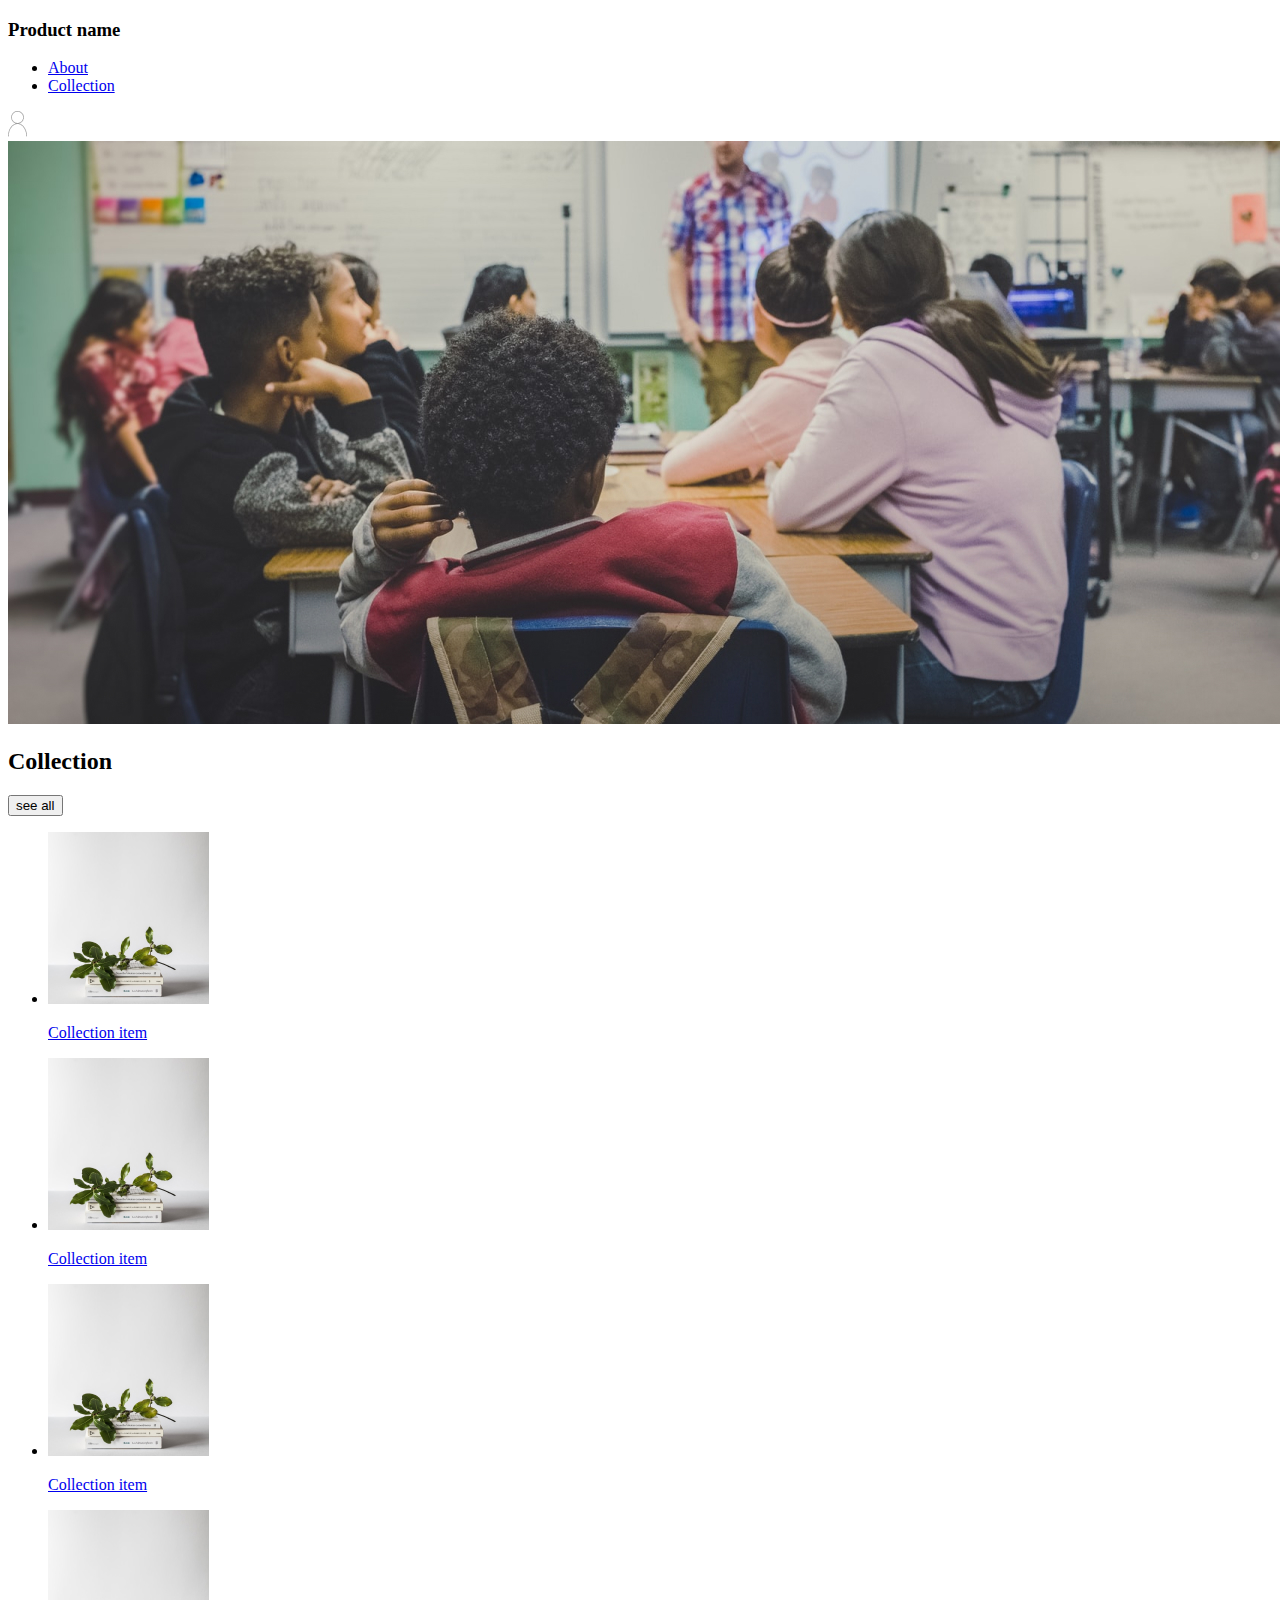
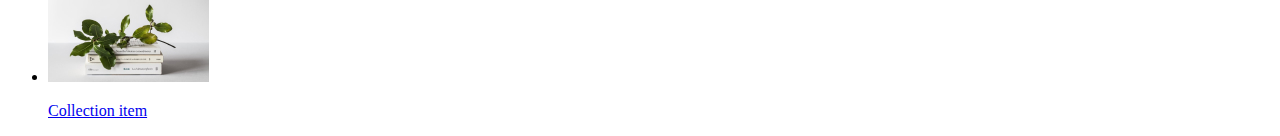
==== index.html @ 4e4dfb0e "start" ====
<!DOCTYPE html>
<html lang="en">
  <head>
    <meta charset="UTF-8" />
    <meta http-equiv="X-UA-Compatible" content="IE=edge" />
    <meta name="viewport" content="width=device-width, initial-scale=1.0" />
    <title>Recruitment Design</title>
  </head>
  <body>
    <header>
      <nav>
        <h3>Product name</h3>
        <ul>
          <li><a href="#">About</a></li>
          <li><a href="#">Collection</a></li>
        </ul>
        <a href="#"><img src="./images/desktop/menu.png" alt="menu icon" /></a>
        <!-- <a href="#"><img src="./images/mobile/hamburger.png" alt="menu icon"></a> -->
      </nav>
    </header>
    <main>
      <!-- HERO -->
      <section>
        <img src="./images/desktop/hero Rectangle 7.jpg" alt="" />
      </section>

      <!-- COLLECTION -->
      <section>
        <div>
          <h2>Collection</h2>          
          <button type="button">see all</button>
        </div>

        <div>
          <ul>
            <li>
              <a href="#">
                <img src="./images/item Rectangle 6.jpg" alt="item of collection">
                <p>Collection item</p>
              </a>
            </li>
            <li>
               <a href="#">
                <img src="./images/item Rectangle 6.jpg" alt="item of collection">
                <p>Collection item</p>
              </a>
            </li>
            <li>
              <a href="#">
                <img src="./images/item Rectangle 6.jpg" alt="item of collection">
                <p>Collection item</p>
              </a>
            </li>
            <li>
              <a href="#">
                <img src="./images/item Rectangle 6.jpg" alt="item of collection">
                <p>Collection item</p>
              </a>
            </li>
          </ul>
        </div>
      </section>
    </main>
    <footer></footer>
  </body>
</html>
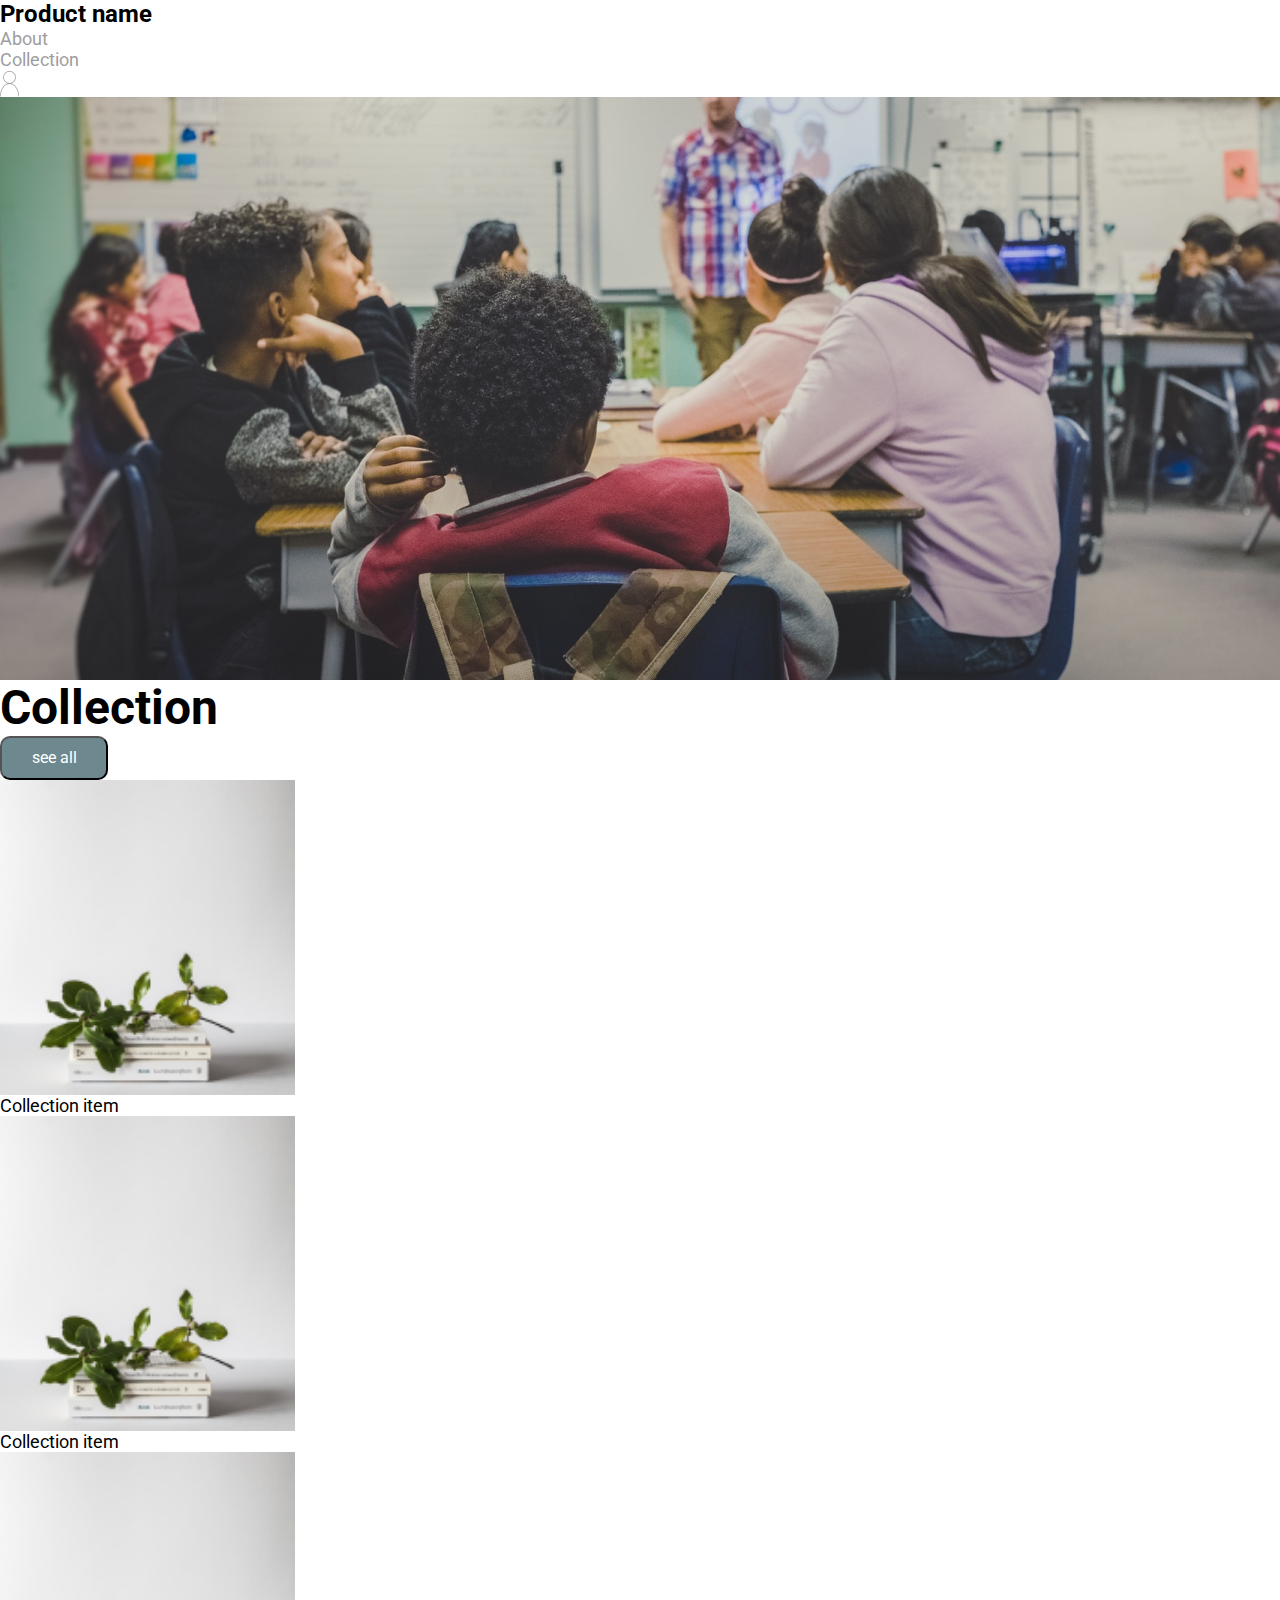
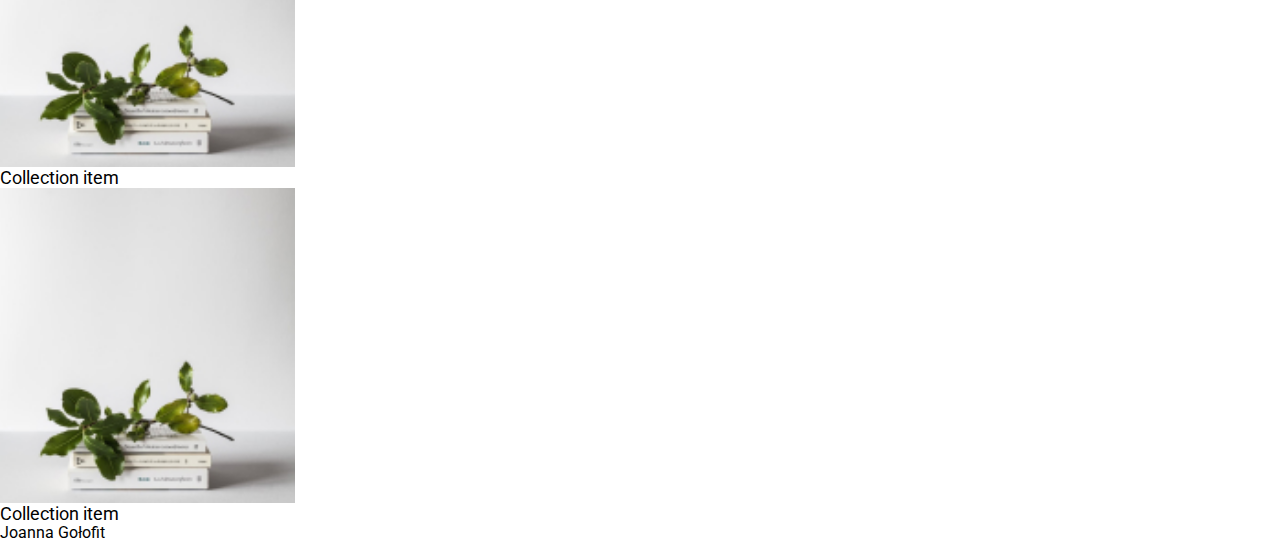
==== commit f298ca60: "pierwsze style" ====
--- a/index.html
+++ b/index.html
@@ -4,63 +4,99 @@
     <meta charset="UTF-8" />
     <meta http-equiv="X-UA-Compatible" content="IE=edge" />
     <meta name="viewport" content="width=device-width, initial-scale=1.0" />
+    <link
+      rel="stylesheet"
+      href="https://cdnjs.cloudflare.com/ajax/libs/modern-normalize/1.0.0/modern-normalize.min.css"
+    />
+    <link rel="stylesheet" href="./css/style.css" />
+    <link rel="preconnect" href="https://fonts.gstatic.com" />
+    <link
+      href="https://fonts.googleapis.com/css2?family=Raleway:wght@700&family=Roboto:wght@400;700&display=swap"
+      rel="stylesheet"
+    />
     <title>Recruitment Design</title>
   </head>
   <body>
+    <!-- HEADER -->
     <header>
-      <nav>
-        <h3>Product name</h3>
-        <ul>
-          <li><a href="#">About</a></li>
-          <li><a href="#">Collection</a></li>
-        </ul>
-        <a href="#"><img src="./images/desktop/menu.png" alt="menu icon" /></a>
+      <div class="container">
+        <h3 class="header-title" >Product name</h3>
+        <nav class="navigation">
+          <ul class="navigation__list">
+            <li class="navigation__item">
+              <a class="navigation__link" href="./about.html">About</a>
+            </li>
+            <li class="navigation__item">
+              <a class="navigation__link" href="#">Collection</a>
+            </li>
+          </ul>
+        </nav>
+        <a class="menu" href="#"
+          ><img src="./images/desktop/menu.png" alt="menu icon"
+        /></a>
         <!-- <a href="#"><img src="./images/mobile/hamburger.png" alt="menu icon"></a> -->
-      </nav>
+      </div>
     </header>
+
     <main>
       <!-- HERO -->
-      <section>
-        <img src="./images/desktop/hero Rectangle 7.jpg" alt="" />
+      <section class="section">
+        <div class="container">
+          <img src="./images/desktop/hero Rectangle 7.jpg" alt="" />
+        </div>
       </section>
 
       <!-- COLLECTION -->
-      <section>
-        <div>
-          <h2>Collection</h2>          
-          <button type="button">see all</button>
-        </div>
+      <section class="section">
+        <div class="container">
+          <div class="collection-top">
+            <h2 class="collection-top__header">Collection</h2>
+            <button class="button" type="button">see all</button>
+          </div>
 
-        <div>
-          <ul>
-            <li>
-              <a href="#">
-                <img src="./images/item Rectangle 6.jpg" alt="item of collection">
-                <p>Collection item</p>
-              </a>
-            </li>
-            <li>
-               <a href="#">
-                <img src="./images/item Rectangle 6.jpg" alt="item of collection">
-                <p>Collection item</p>
-              </a>
-            </li>
-            <li>
-              <a href="#">
-                <img src="./images/item Rectangle 6.jpg" alt="item of collection">
-                <p>Collection item</p>
-              </a>
-            </li>
-            <li>
-              <a href="#">
-                <img src="./images/item Rectangle 6.jpg" alt="item of collection">
-                <p>Collection item</p>
-              </a>
-            </li>
-          </ul>
+          <div class="collection-wrapper">
+            <ul class="collection__list">
+              <li class="collection__item">
+                <a  class="collection__link" href="#">
+                  <img  class="collection__img"
+                    src="./images/item Rectangle 6.jpg"
+                    alt="item of collection"
+                  />
+                  <p class="collection__item-name">Collection item</p>
+                </a>
+              </li>
+               <li class="collection__item">
+                <a  class="collection__link" href="#">
+                  <img  class="collection__img"
+                    src="./images/item Rectangle 6.jpg"
+                    alt="item of collection"
+                  />
+                  <p class="collection__item-name">Collection item</p>
+                </a>
+              </li>
+               <li class="collection__item">
+                <a  class="collection__link" href="#">
+                  <img  class="collection__img"
+                    src="./images/item Rectangle 6.jpg"
+                    alt="item of collection"
+                  />
+                  <p class="collection__item-name">Collection item</p>
+                </a>
+              </li>
+               <li class="collection__item">
+                <a  class="collection__link" href="#">
+                  <img  class="collection__img"
+                    src="./images/item Rectangle 6.jpg"
+                    alt="item of collection"
+                  />
+                  <p class="collection__item-name">Collection item</p>
+                </a>
+              </li>
+            </ul>
+          </div>
         </div>
       </section>
     </main>
-    <footer></footer>
+    <footer>Joanna Gołofit</footer>
   </body>
 </html>
--- a/css/style.css
+++ b/css/style.css
@@ -0,0 +1,93 @@
+:root {
+  --main-font-color: #000000;
+  --second-font-color: #9d9d9d;
+  --light-font-color: #ffffff;
+  --main-font: "Roboto", "Verdana", "Tahoma", sans-serif;
+  --background-dark: #6d888e;
+  --background-light: #e1eae4;
+}
+
+body {
+  font-family: var(--main-font);
+  color: var(--main-font-color);
+}
+img {
+  display: block;
+}
+
+*, *::after, *::before {
+  padding: 0;
+  margin: 0;
+}
+
+/* h1,
+h2,
+h3, 
+p {
+  margin: 0;
+}
+ul {
+  padding: 0;
+  margin: 0;
+} */
+a{
+  text-decoration: none;
+}
+ul {
+  list-style: none;
+}
+
+
+/* <!-- HEADER --> */
+.header-title {
+  /* font-family: Roboto; */
+  font-style: normal;
+  font-size: 24px;
+  line-height: 28px;
+}
+.navigation__link {
+  font-size: 18px;
+  line-height: 21px;
+  color: var(--second-font-color);
+  text-decoration: none;
+}
+.navigation__link:hover,
+.navigation__link:focus {
+  color: var(--main-font-color);
+}
+/* <!-- END HEADER --> */
+
+/* <!-- HERO --> */
+/* <!-- END HERO --> */
+
+/* <!-- COLLECTION --> */
+.collection-top__header {
+  font-weight: bold;
+  font-size: 48px;
+  line-height: 56px;
+}
+
+.button {
+  background: var(--background-dark);
+  color: var(--light-font-color);
+  border-radius: 10px;
+  width: 108px;
+  height: 44px;
+}
+.button:hover,
+.button:focus {
+  color: var(--main-font-color);
+  background: var(--background-light);
+}
+.collection__link {
+  color: var(--main-font-color);
+}
+.collection__img {
+  width: 295px;
+  height: 315px;
+}
+.collection__item-name {
+  font-size: 18px;
+  line-height: 21px;
+}
+/* <!-- END COLLECTION --> */
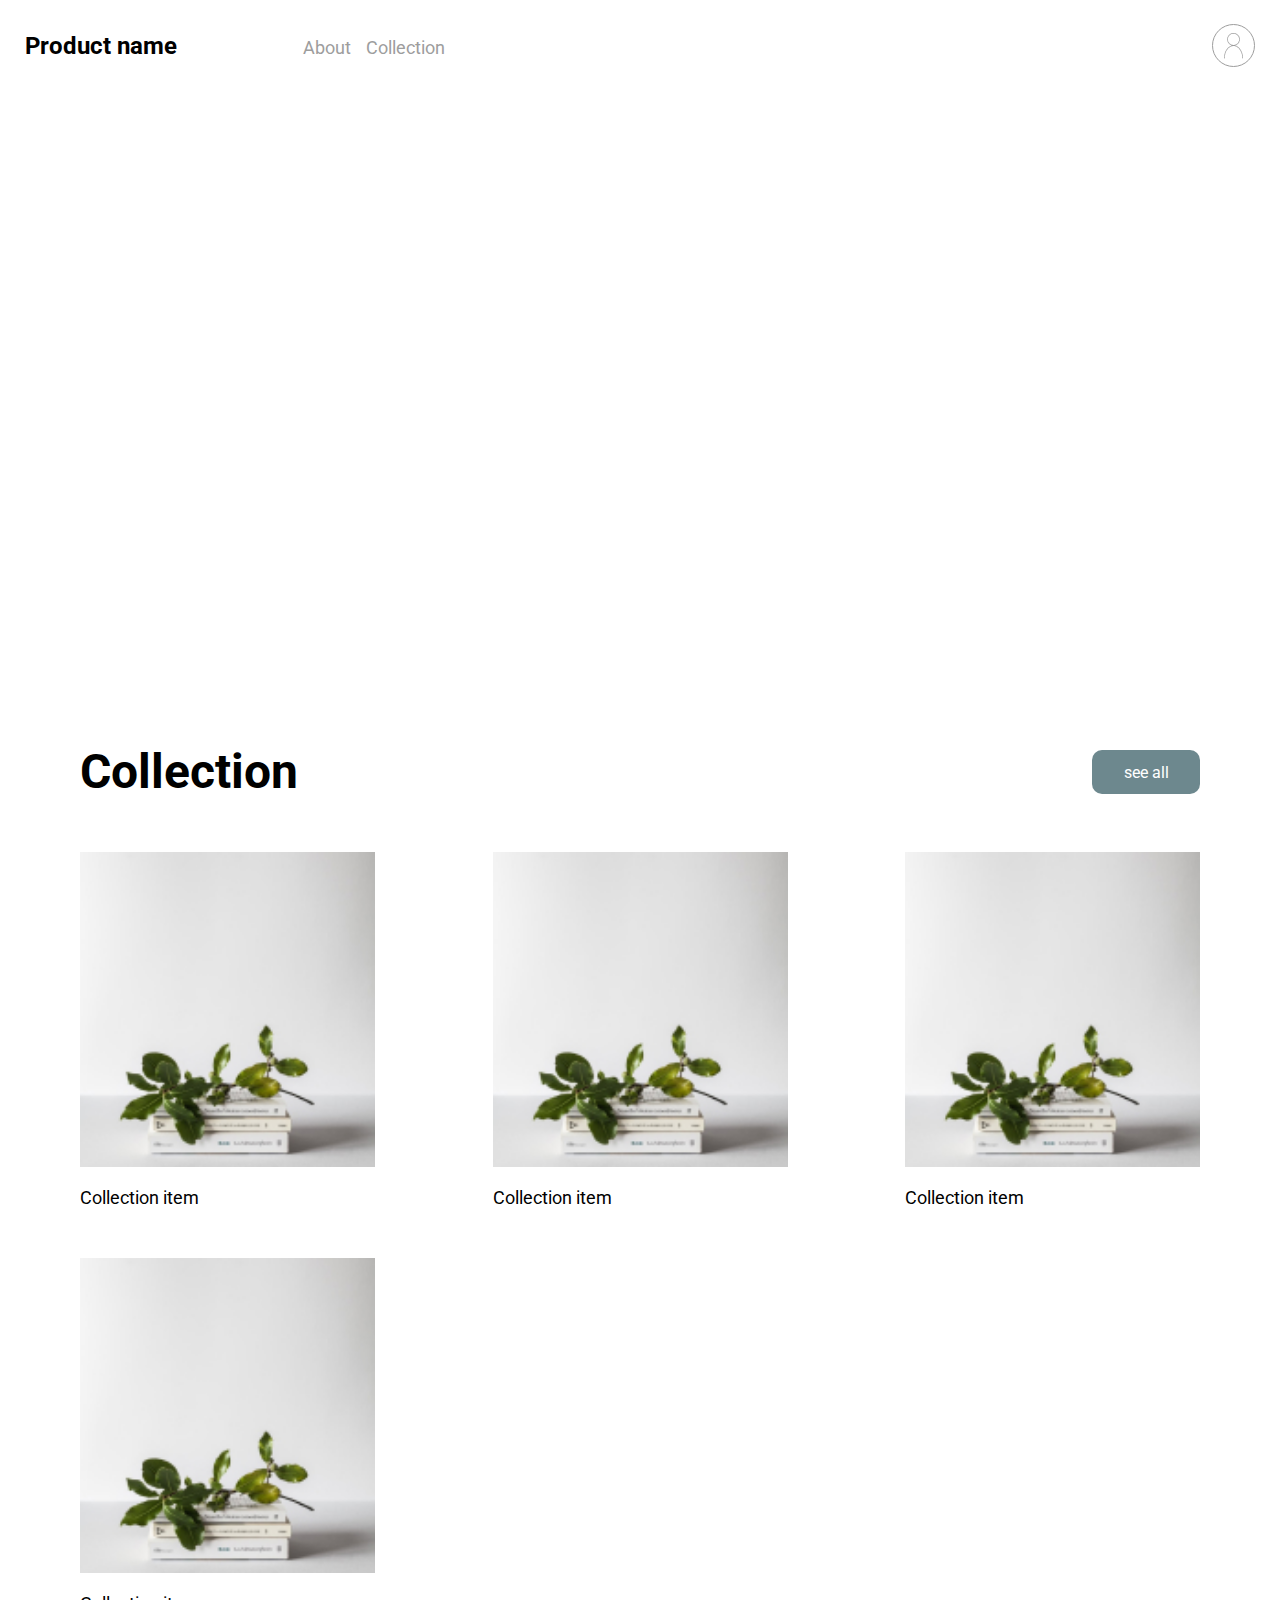
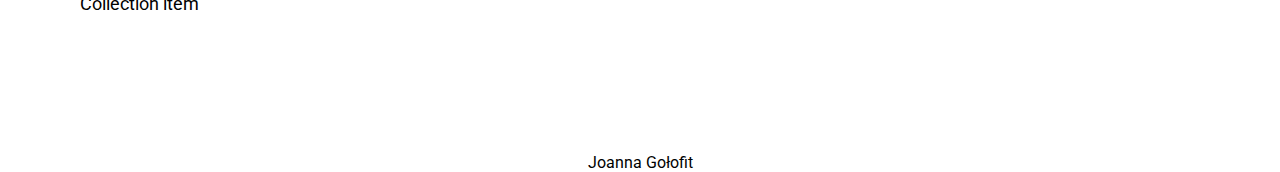
==== commit f03d17da: "sass + responsivness" ====
--- a/index.html
+++ b/index.html
@@ -6,9 +6,14 @@
     <meta name="viewport" content="width=device-width, initial-scale=1.0" />
     <link
       rel="stylesheet"
+      href="https://cdnjs.cloudflare.com/ajax/libs/animate.css/4.1.1/animate.min.css"
+    />
+    <link
+      rel="stylesheet"
       href="https://cdnjs.cloudflare.com/ajax/libs/modern-normalize/1.0.0/modern-normalize.min.css"
     />
-    <link rel="stylesheet" href="./css/style.css" />
+    <link rel="stylesheet" href="./css/main.min.css" />
+    <!-- <link rel="stylesheet" href="./css/style.css" /> -->
     <link rel="preconnect" href="https://fonts.gstatic.com" />
     <link
       href="https://fonts.googleapis.com/css2?family=Raleway:wght@700&family=Roboto:wght@400;700&display=swap"
@@ -17,83 +22,93 @@
     <title>Recruitment Design</title>
   </head>
   <body>
-    <!-- HEADER -->
+    <!-- HEADER - NAV -->
     <header>
       <div class="container">
-        <h3 class="header-title" >Product name</h3>
-        <nav class="navigation">
-          <ul class="navigation__list">
-            <li class="navigation__item">
-              <a class="navigation__link" href="./about.html">About</a>
-            </li>
-            <li class="navigation__item">
-              <a class="navigation__link" href="#">Collection</a>
-            </li>
-          </ul>
-        </nav>
-        <a class="menu" href="#"
-          ><img src="./images/desktop/menu.png" alt="menu icon"
-        /></a>
-        <!-- <a href="#"><img src="./images/mobile/hamburger.png" alt="menu icon"></a> -->
+        <div class="header-wrapper">
+          <nav class="navigation">
+            <h3 class="header-title animate__animated animate__headShake" >Product name</h3>
+            <ul class="navigation__list">
+              <li class="navigation__item">
+                <a class="navigation__link" href="./about.html">About</a>
+              </li>
+              <li class="navigation__item">
+                <a class="navigation__link" href="#">Collection</a>
+              </li>
+            </ul>
+          </nav>
+          <a class="desktop-menu__link" href="#"
+            ><img
+              class="desktop-menu__img"
+              src="./images/desktop/menu.png"
+              alt="menu icon"
+          /></a>
+          <a class="mobile-menu__link" href="#"><img class="mobile-menu__img" src="./images/mobile/hamburger.png" alt="menu icon"></a>
+        </div>
       </div>
     </header>
 
     <main>
       <!-- HERO -->
-      <section class="section">
-        <div class="container">
-          <img src="./images/desktop/hero Rectangle 7.jpg" alt="" />
-        </div>
+      <section class="section hero__section">
+        <!-- <img class="hero__img"
+          src="./images/desktop/hero_rectangle_7.jpg"
+          alt="a group of people during classes"
+        /> -->
+        <!-- <div class="container">
+        </div> -->
       </section>
 
       <!-- COLLECTION -->
-      <section class="section">
-        <div class="container">
+      <section class="section collection__section">
+        <div class="container collection__container">
           <div class="collection-top">
             <h2 class="collection-top__header">Collection</h2>
             <button class="button" type="button">see all</button>
           </div>
 
-          <div class="collection-wrapper">
-            <ul class="collection__list">
-              <li class="collection__item">
-                <a  class="collection__link" href="#">
-                  <img  class="collection__img"
-                    src="./images/item Rectangle 6.jpg"
-                    alt="item of collection"
-                  />
-                  <p class="collection__item-name">Collection item</p>
-                </a>
-              </li>
-               <li class="collection__item">
-                <a  class="collection__link" href="#">
-                  <img  class="collection__img"
-                    src="./images/item Rectangle 6.jpg"
-                    alt="item of collection"
-                  />
-                  <p class="collection__item-name">Collection item</p>
-                </a>
-              </li>
-               <li class="collection__item">
-                <a  class="collection__link" href="#">
-                  <img  class="collection__img"
-                    src="./images/item Rectangle 6.jpg"
-                    alt="item of collection"
-                  />
-                  <p class="collection__item-name">Collection item</p>
-                </a>
-              </li>
-               <li class="collection__item">
-                <a  class="collection__link" href="#">
-                  <img  class="collection__img"
-                    src="./images/item Rectangle 6.jpg"
-                    alt="item of collection"
-                  />
-                  <p class="collection__item-name">Collection item</p>
-                </a>
-              </li>
-            </ul>
-          </div>
+          <ul class="collection__list">
+            <li class="collection__item">
+              <a class="collection__link" href="#">
+                <img
+                  class="collection__img"
+                  src="./images/item Rectangle 6.jpg"
+                  alt="item of collection"
+                />
+                <p class="collection__item-name">Collection item</p>
+              </a>
+            </li>
+            <li class="collection__item">
+              <a class="collection__link" href="#">
+                <img
+                  class="collection__img"
+                  src="./images/item Rectangle 6.jpg"
+                  alt="item of collection"
+                />
+                <p class="collection__item-name">Collection item</p>
+              </a>
+            </li>
+            <li class="collection__item">
+              <a class="collection__link" href="#">
+                <img
+                  class="collection__img"
+                  src="./images/item Rectangle 6.jpg"
+                  alt="item of collection"
+                />
+                <p class="collection__item-name">Collection item</p>
+              </a>
+            </li>
+            <li class="collection__item">
+              <a class="collection__link" href="#">
+                <img
+                  class="collection__img"
+                  src="./images/item Rectangle 6.jpg"
+                  alt="item of collection"
+                />
+                <p class="collection__item-name">Collection item</p>
+              </a>
+            </li>
+          </ul>
         </div>
       </section>
     </main>
--- a/css/main.min.css
+++ b/css/main.min.css
@@ -0,0 +1,2 @@
+body{font-family:"Roboto","Verdana","Tahoma",sans-serif;color:#000}img{display:block}*,*::after,*::before{padding:0;margin:0}a{text-decoration:none}ul{list-style:none}.container{min-width:375px;display:block;margin-left:auto;margin-right:auto}@media screen and (min-width: 1200px){.container{max-width:1440px}}.navigation__list{display:none}.header-wrapper{padding:24px 25px;display:flex;justify-content:space-between;align-items:center}.navigation{display:flex;width:420px;justify-content:space-between;align-items:baseline}.header-title{font-style:normal;font-size:24px;line-height:28px;animation-delay:2s}.desktop-menu__link{display:none}.mobile-menu__link{display:flex;align-items:center;justify-content:center;width:43px;height:43px;transition:transform 300ms linear}.mobile-menu__link:hover,.mobile-menu__link:focus{transform:scale(1.05);transform:rotate(-10deg)}@media screen and (min-width: 1200px){.mobile-menu__link{display:none}.navigation__list{display:flex}.desktop-menu__link{display:flex;align-items:center;justify-content:center;border:1px solid #9d9d9d;border-radius:50%;width:43px;height:43px;transition:background-color 300ms linear}.desktop-menu__link:hover,.desktop-menu__link:focus{background-color:#e1eae4}.navigation__link{font-size:18px;line-height:21px;color:#9d9d9d;text-decoration:none;transition:color 500ms linear}.navigation__link:hover,.navigation__link:focus{color:#000}.navigation__item:first-child{margin-right:15px}}.hero__section{height:583px;min-width:375px;margin:0 auto;background:url("../images/mobile/hero_rectangle_7.jpg");background-repeat:no-repeat;background-position:center;background-size:cover;background-color:#6d888e}@media screen and (min-width: 1200px){.hero__section{width:100%;background:url("../images/desktop/hero_rectangle_7.jpg")}}.collection__section{margin-top:70px}.collection__container{padding:0 16px}.collection__link{color:#000}.collection-top{display:flex;justify-content:space-between;align-items:center}.collection__list{display:flex;margin-top:52px;flex-wrap:wrap;justify-content:space-between}.collection-top__header{font-weight:bold;font-size:24px;line-height:28px}.button{background:#6d888e;color:#fff;border-radius:10px;border:none;min-width:92px;height:32px;font-size:16px;line-height:19px;transition:background-color 500ms linear}.button:hover,.button:focus{color:#000;background:#e1eae4}.button:active{box-shadow:inset 8px -3px 24px 0px #42445a}.collection__item-name{font-size:16px;line-height:19px;margin-top:20px;margin-bottom:50px}.collection__img{width:161px;height:172px}@media screen and (min-width: 1200px){.collection__container{padding:0 80px}.collection-top__header{font-size:48px;line-height:56px}.button{min-width:108px;height:44px}.collection__img{width:295px;height:315px}.collection__item-name{font-size:18px;line-height:21px}}footer{text-align:center;margin-top:90px}
+/*# sourceMappingURL=main.min.css.map */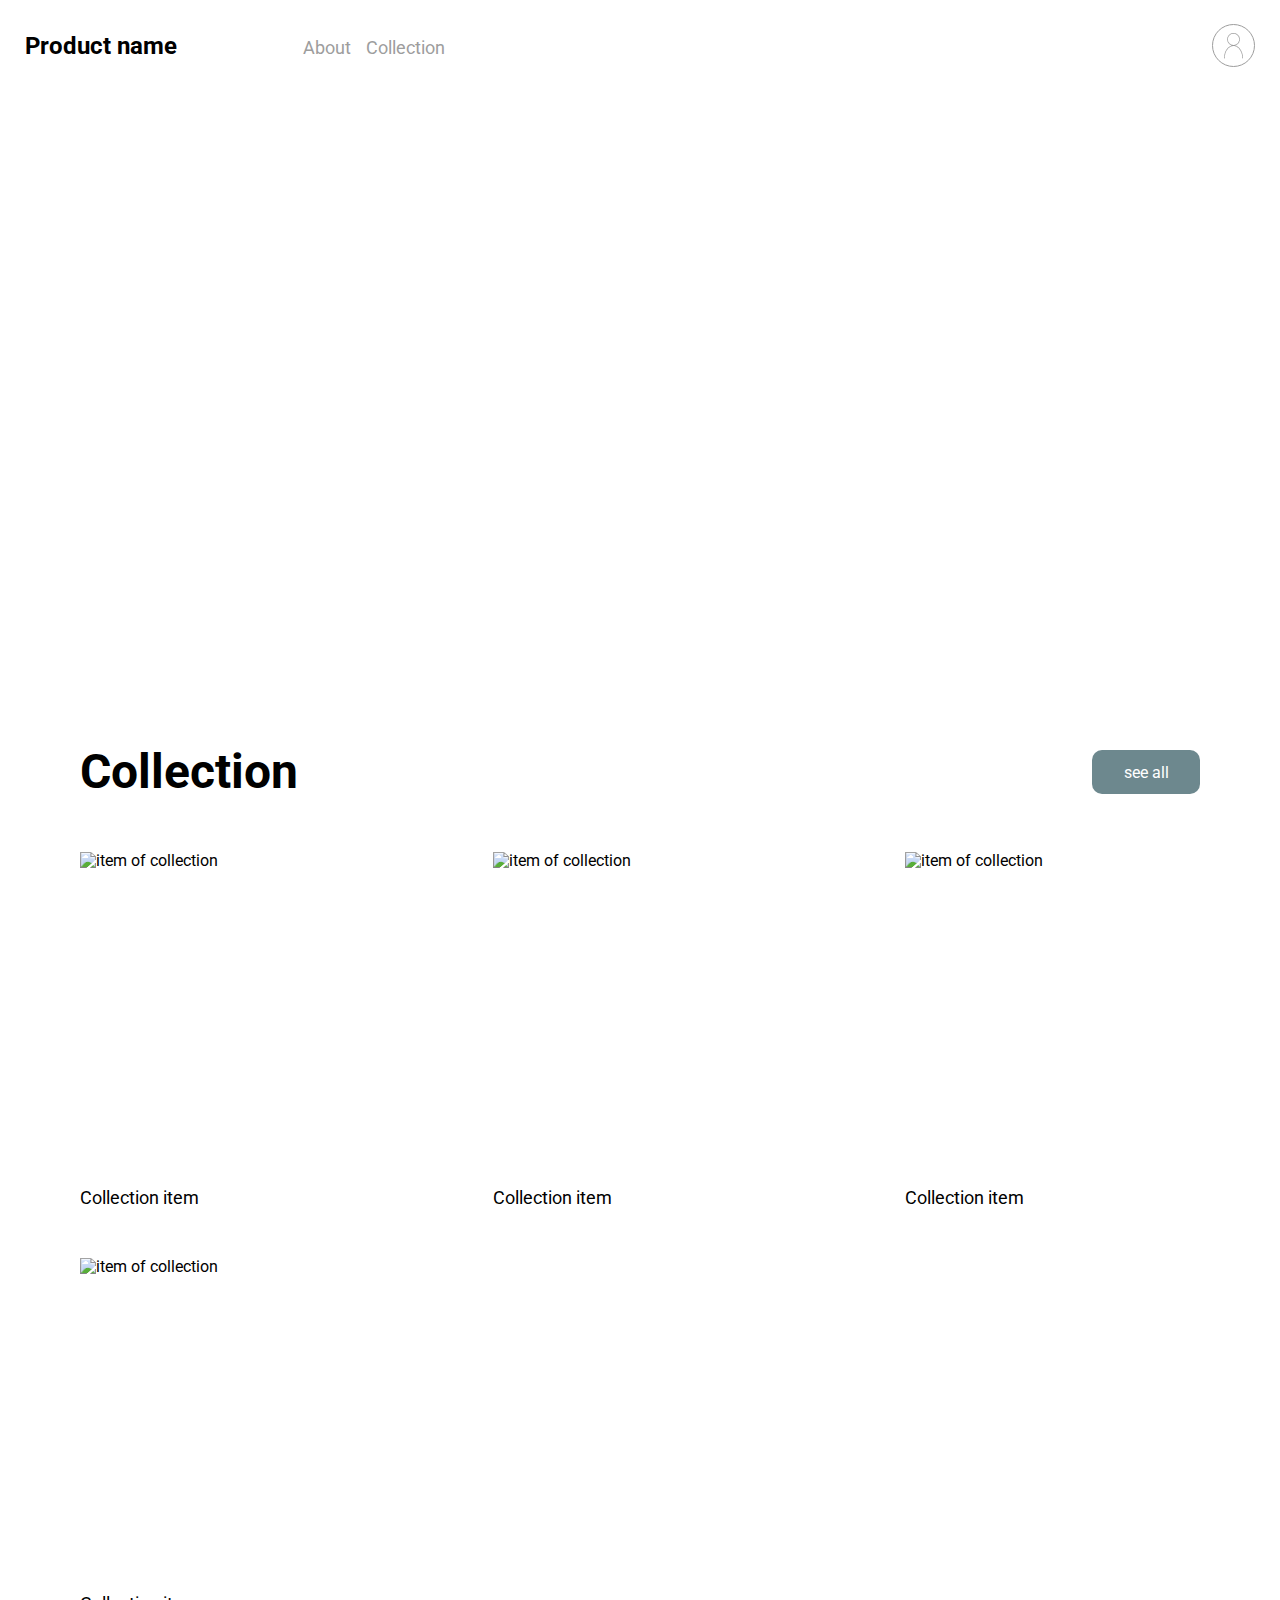
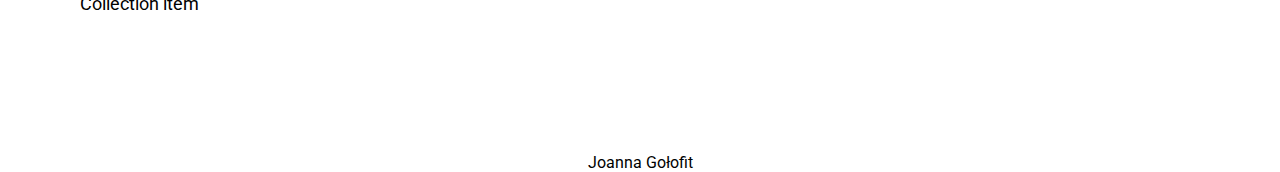
==== commit 7e74ba68: "about" ====
--- a/index.html
+++ b/index.html
@@ -27,13 +27,17 @@
       <div class="container">
         <div class="header-wrapper">
           <nav class="navigation">
-            <h3 class="header-title animate__animated animate__headShake" >Product name</h3>
+            <h3 class="header-title animate__animated animate__headShake">
+              Product name
+            </h3>
             <ul class="navigation__list">
               <li class="navigation__item">
                 <a class="navigation__link" href="./about.html">About</a>
               </li>
               <li class="navigation__item">
-                <a class="navigation__link" href="#">Collection</a>
+                <a class="navigation__link" href="./collection.html"
+                  >Collection</a
+                >
               </li>
             </ul>
           </nav>
@@ -43,7 +47,12 @@
               src="./images/desktop/menu.png"
               alt="menu icon"
           /></a>
-          <a class="mobile-menu__link" href="#"><img class="mobile-menu__img" src="./images/mobile/hamburger.png" alt="menu icon"></a>
+          <a class="mobile-menu__link" href="#"
+            ><img
+              class="mobile-menu__img"
+              src="./images/mobile/hamburger.png"
+              alt="menu icon"
+          /></a>
         </div>
       </div>
     </header>
@@ -65,6 +74,7 @@
           <div class="collection-top">
             <h2 class="collection-top__header">Collection</h2>
             <button class="button" type="button">see all</button>
+            <!-- <a class="button__link" href="./collection.html"><button class="button" type="button">see all</button></a> -->
           </div>
 
           <ul class="collection__list">
@@ -72,7 +82,8 @@
               <a class="collection__link" href="#">
                 <img
                   class="collection__img"
-                  src="./images/item Rectangle 6.jpg"
+                  src="./images/item_rectangle_6.jpg"
+                  srcset="./images/item_rectangle_6@2x.jpg 2x"
                   alt="item of collection"
                 />
                 <p class="collection__item-name">Collection item</p>
@@ -82,7 +93,8 @@
               <a class="collection__link" href="#">
                 <img
                   class="collection__img"
-                  src="./images/item Rectangle 6.jpg"
+                  src="./images/item_rectangle_6.jpg"
+                  srcset="./images/item_rectangle_6@2x.jpg 2x"
                   alt="item of collection"
                 />
                 <p class="collection__item-name">Collection item</p>
@@ -92,7 +104,8 @@
               <a class="collection__link" href="#">
                 <img
                   class="collection__img"
-                  src="./images/item Rectangle 6.jpg"
+                  src="./images/item_rectangle_6.jpg"
+                  srcset="./images/item_rectangle_6@2x.jpg 2x"
                   alt="item of collection"
                 />
                 <p class="collection__item-name">Collection item</p>
@@ -102,7 +115,8 @@
               <a class="collection__link" href="#">
                 <img
                   class="collection__img"
-                  src="./images/item Rectangle 6.jpg"
+                  src="./images/item_rectangle_6.jpg"
+                  srcset="./images/item_rectangle_6@2x.jpg 2x"
                   alt="item of collection"
                 />
                 <p class="collection__item-name">Collection item</p>
@@ -113,5 +127,6 @@
       </section>
     </main>
     <footer>Joanna Gołofit</footer>
+    <script src="./js/script.js"></script>
   </body>
 </html>
--- a/css/main.min.css
+++ b/css/main.min.css
@@ -1,2 +1,2 @@
-body{font-family:"Roboto","Verdana","Tahoma",sans-serif;color:#000}img{display:block}*,*::after,*::before{padding:0;margin:0}a{text-decoration:none}ul{list-style:none}.container{min-width:375px;display:block;margin-left:auto;margin-right:auto}@media screen and (min-width: 1200px){.container{max-width:1440px}}.navigation__list{display:none}.header-wrapper{padding:24px 25px;display:flex;justify-content:space-between;align-items:center}.navigation{display:flex;width:420px;justify-content:space-between;align-items:baseline}.header-title{font-style:normal;font-size:24px;line-height:28px;animation-delay:2s}.desktop-menu__link{display:none}.mobile-menu__link{display:flex;align-items:center;justify-content:center;width:43px;height:43px;transition:transform 300ms linear}.mobile-menu__link:hover,.mobile-menu__link:focus{transform:scale(1.05);transform:rotate(-10deg)}@media screen and (min-width: 1200px){.mobile-menu__link{display:none}.navigation__list{display:flex}.desktop-menu__link{display:flex;align-items:center;justify-content:center;border:1px solid #9d9d9d;border-radius:50%;width:43px;height:43px;transition:background-color 300ms linear}.desktop-menu__link:hover,.desktop-menu__link:focus{background-color:#e1eae4}.navigation__link{font-size:18px;line-height:21px;color:#9d9d9d;text-decoration:none;transition:color 500ms linear}.navigation__link:hover,.navigation__link:focus{color:#000}.navigation__item:first-child{margin-right:15px}}.hero__section{height:583px;min-width:375px;margin:0 auto;background:url("../images/mobile/hero_rectangle_7.jpg");background-repeat:no-repeat;background-position:center;background-size:cover;background-color:#6d888e}@media screen and (min-width: 1200px){.hero__section{width:100%;background:url("../images/desktop/hero_rectangle_7.jpg")}}.collection__section{margin-top:70px}.collection__container{padding:0 16px}.collection__link{color:#000}.collection-top{display:flex;justify-content:space-between;align-items:center}.collection__list{display:flex;margin-top:52px;flex-wrap:wrap;justify-content:space-between}.collection-top__header{font-weight:bold;font-size:24px;line-height:28px}.button{background:#6d888e;color:#fff;border-radius:10px;border:none;min-width:92px;height:32px;font-size:16px;line-height:19px;transition:background-color 500ms linear}.button:hover,.button:focus{color:#000;background:#e1eae4}.button:active{box-shadow:inset 8px -3px 24px 0px #42445a}.collection__item-name{font-size:16px;line-height:19px;margin-top:20px;margin-bottom:50px}.collection__img{width:161px;height:172px}@media screen and (min-width: 1200px){.collection__container{padding:0 80px}.collection-top__header{font-size:48px;line-height:56px}.button{min-width:108px;height:44px}.collection__img{width:295px;height:315px}.collection__item-name{font-size:18px;line-height:21px}}footer{text-align:center;margin-top:90px}
+body{font-family:"Roboto","Verdana","Tahoma",sans-serif;color:#000}img{display:block}*,*::after,*::before{padding:0;margin:0}a{text-decoration:none}ul{list-style:none}.container{min-width:375px;display:block;margin-left:auto;margin-right:auto}@media screen and (min-width: 1200px){.container{max-width:1440px}}.underline{text-decoration:underline}.here{color:#000}.navigation__list{display:none}.header-wrapper{padding:24px 25px;display:flex;justify-content:space-between;align-items:center}.navigation{display:flex;width:420px;justify-content:space-between;align-items:baseline}.header-title{font-style:normal;font-size:24px;line-height:28px;animation-delay:2s}.desktop-menu__link{display:none}.mobile-menu__link{display:flex;align-items:center;justify-content:center;width:43px;height:43px;transition:transform 300ms linear}.mobile-menu__link:hover,.mobile-menu__link:focus{transform:scale(1.15);transform:rotate(-10deg)}@media screen and (min-width: 1200px){.mobile-menu__link{display:none}.navigation__list{display:flex}.desktop-menu__link{display:flex;align-items:center;justify-content:center;border:1px solid #9d9d9d;border-radius:50%;width:43px;height:43px;transition:background-color 300ms linear}.desktop-menu__link:hover,.desktop-menu__link:focus{background-color:#e1eae4}.navigation__link{font-size:18px;line-height:21px;color:#9d9d9d;text-decoration:none;transition:color 500ms linear}.navigation__link:hover,.navigation__link:focus{color:#000}.navigation__item:first-child{margin-right:15px}}.hero__section{height:583px;min-width:375px;margin:0 auto;background:url("../images/mobile/hero_rectangle_7.jpg");background-position:50% 20%;background-size:cover;background-repeat:no-repeat;background-color:#6d888e}@media (min-device-pixel-ratio: 2), (min-resolution: 192dpi), (min-resolution: 2dppx){.hero__section{background:url("../images/mobile/hero_rectangle_7@2x.jpg");background-repeat:no-repeat;background-size:cover;background-position:50% 20%}}@media screen and (min-width: 1200px){.hero__section{width:100%;background:url("../images/desktop/hero_rectangle_7.jpg");background-repeat:no-repeat;background-size:cover;background-position:50% 10%}}@media screen and (min-width: 1200px) and (min-device-pixel-ratio: 2), screen and (min-width: 1200px) and (min-resolution: 192dpi), screen and (min-width: 1200px) and (min-resolution: 2dppx){.hero__section{background:url("../images/desktop/hero_rectangle_7@2x.jpg");background-repeat:no-repeat;background-size:cover;background-position:50% 20%}}.collection__section{margin-top:70px}.collection__container{padding:0 16px}.collection__link{color:#000;transition:font-weight 500ms linear}.collection__link:hover .collection__img{transform:scale(1.05)}.collection__link:hover{font-weight:bold}.collection-top{display:flex;justify-content:space-between;align-items:center}.collection__list{display:flex;margin-top:52px;flex-wrap:wrap;justify-content:space-between}.collection-top__header{font-weight:bold;font-size:24px;line-height:28px}.button{background:#6d888e;color:#fff;border-radius:10px;border:none;min-width:92px;height:32px;font-size:16px;line-height:19px;transition:background-color 500ms linear, color 500ms linear}.button:hover,.button:focus{color:#000;background:#e1eae4}.button:active{box-shadow:inset 8px -3px 24px 0px #42445a}.collection__item-name{font-size:16px;line-height:19px;margin-top:20px;margin-bottom:50px}.collection__img{width:161px;height:172px;transition:transform 500ms linear}@media screen and (min-width: 1200px){.collection__container{padding:0 80px}.collection-top__header{font-size:48px;line-height:56px}.button{min-width:108px;height:44px}.collection__img{width:295px;height:315px}.collection__item-name{font-size:18px;line-height:21px}}footer{text-align:center;margin-top:90px}.coordinates__container{padding:16px}.coordinates__link{color:#9d9d9d}.coordinates__text{margin:0 10px;color:#9d9d9d}.article__container{padding:16px;display:flex}.article__header{margin-bottom:20px}.article__text{font-size:18px;line-height:24px}.navigation__link.here{color:#000}.header__about{background-color:#e1eae4}.about__section{display:flex;align-items:center;justify-content:center;height:162px;min-width:375px;margin:0 auto;background:url("../images/mobile/about.jpg");background-position:50% 10%;background-size:cover;background-repeat:no-repeat;background-color:#6d888e}@media (min-device-pixel-ratio: 2), (min-resolution: 192dpi), (min-resolution: 2dppx){.about__section{background:url("../images/mobile/about@2x.jpg");background-repeat:no-repeat;background-size:cover;background-position:50% 10%}}.about__title{font-size:36px;line-height:42px}.coordinates__container.container{display:flex}@media screen and (min-width: 1200px){.about__section{width:100%;height:240px;background:url("../images/desktop/about.jpg");background-repeat:no-repeat;background-size:cover;background-position:50% 10%}}@media screen and (min-width: 1200px) and (min-device-pixel-ratio: 2), screen and (min-width: 1200px) and (min-resolution: 192dpi), screen and (min-width: 1200px) and (min-resolution: 2dppx){.about__section{background:url("../images/desktop/about@2x.jpg");background-repeat:no-repeat;background-size:cover;background-position:50% 20%}}@media screen and (min-width: 1200px){.about__title{font-size:66px;line-height:70px}.desktop-menu__link.about{transition:box-shadow 300ms linear}.desktop-menu__link.about:hover,.desktop-menu__link.about:focus{box-shadow:0px 0px 10px 2px rgba(66,68,90,0.51)}.article__text-wrapper{max-width:50%}}
 /*# sourceMappingURL=main.min.css.map */